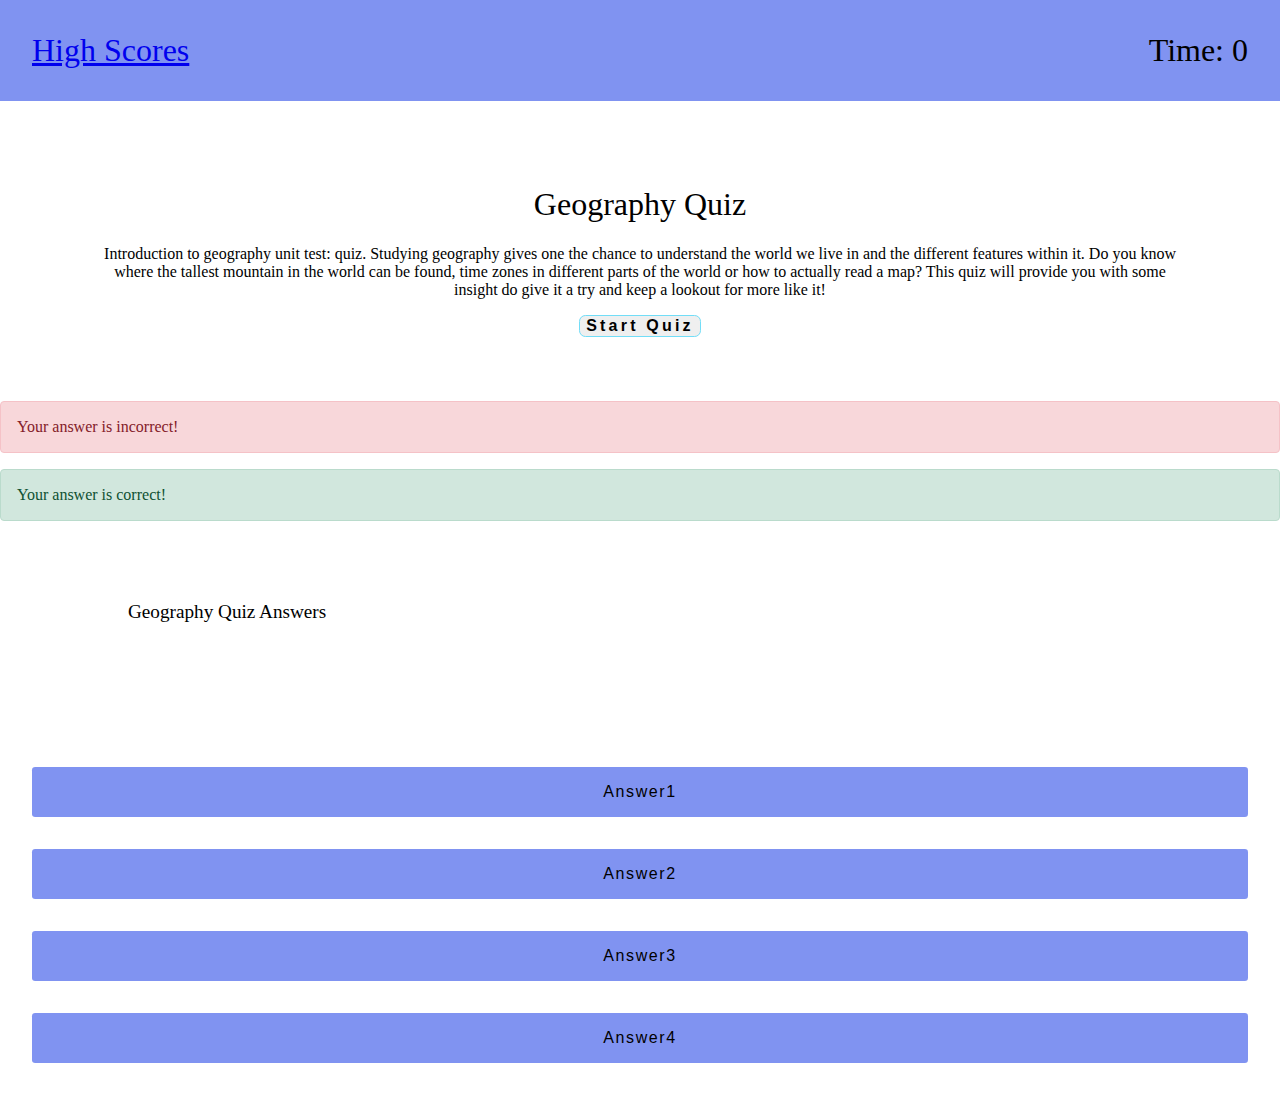
==== index.html @ fabfcecb "question section is added and styled" ====
<!DOCTYPE html>
<html lang="en">
<head>
  <meta charset="UTF-8">
  <meta http-equiv="X-UA-Compatible" content="IE=edge">
  <meta name="viewport" content="width=device-width, initial-scale=1.0">
  <link rel="preconnect" href="https://fonts.googleapis.com">
  <link rel="preconnect" href="https://fonts.gstatic.com" crossorigin>
  <link href="https://fonts.googleapis.com/css2?family=Architects+Daughter&display=swap" rel="stylesheet">
  <link rel="stylesheet" href="./assets/css/styles.css"/> 
  <title>Code Quiz | Home</title>
</head>
<body>
    <header class = "header">
      <nav class = "nav-container">
        <div class="nav-item">
          <a href = "./highScores.html">High Scores</a>
        </div>
        <div class="nav-item">Time: <span>0</span></div>
      </nav>
    </header>

    <main class="main">
    <div class="container start-container">
      <h1 class="title">Geography Quiz</h1>
        <p>Introduction to geography unit test: quiz. Studying geography gives one the chance to understand the world we live in and the different features within it. Do you know where the tallest mountain in the world can be found, time zones in different parts of the world or how to actually read a map? This quiz will provide you with some insight do give it a try and keep a lookout for more like it!</p>
      <div>
        <button class= "btn">Start Quiz</button>
      </div>
    </div>
    <div class="container answer-alert answer-alert-wrong">Your answer is incorrect!</div>
    <div class="container answer-alert answer-alert-wright">Your answer is correct!</div>
    <div class="container question-container">
      <h2 class="question">Geography Quiz Answers</h2>
      <div class="options-container">
        <button class="option-items">Answer1</button>
        <button class="option-items">Answer2</button>
        <button class="option-items">Answer3</button>
        <button class="option-items">Answer4</button>
      </div>

    </div> 
    </main>
    <script src="assets/js/script.js"></script>
</body>
</html>
---- assets/css/styles.css ----
:root {
--cotton-candy: #fdc5f5ff;
--mauve: #f7aef8ff;
--lavender-floral: #b388ebff;
--cornflower-blue: #8093f1ff;
--sky-blue-crayola: #72ddf7ff;
--alert-text: #842029;
--alert-background: #f8d7da; 
--alert-border: #f5c2c7;
--alert-wright-text: #0f5132;
--alert-wright-background: #d1e7dd;
--alert-wright-border: #badbcc;
}
*{
  box-sizing: border-box;

}

body {
  margin: 0;
  font-family: "Architect Daughter";
  line-height: 1,4; 
  font-size: 10px;
}

.header {
  color:black; 
  font-size: 1,4rem;
  background-color: var(--cornflower-blue);
}

.nav-container {
  display: flex; 
  flex-direction: row;
  justify-content: space-between;
}

.nav-item {
  padding: 2rem;
  font-size: 2rem;
  font-style: normal;
  text-decoration: none;
  color: black;
}

.main {
font-size: 1rem;

}

.start-container {
  text-align: center;
  margin: 0 2rem;
  padding: 4rem; 
}
.title {
  font-size: 2rem;
  font-weight: 400;
}

.btn {
  padding: 1 rem 1.5 rem; 
  border: 1px solid;
  border-radius: 0.4rem;
  border-color: var(--sky-blue-crayola);
  font-size: 1rem;
  letter-spacing: 0.2rem;  
  font-weight: 600;
}

.btn:hover {
  background-color: var(--mauve);
  cursor: pointer; 
}

.question.container {
  text-align: center;
  margin: 0 2rem;
  padding: 4rem; 
}

.question {
  font-size: 1.2rem;
  font-weight: 400;
  margin: 0 4rem;
  padding: 4rem; 
  margin-bottom: 4rem;
}

.options-container {
  display:flex;
  flex-direction:column; 
  margin: 1rem 2rem;

}

.option-items {
  margin: 1rem 0;
  padding: 1rem;
  background-color: var(--cornflower-blue);
  border:none;
  border-radius: 0.2rem;
  font-size: 1rem;
  letter-spacing: 0.1rem;
}

.option-items:hover {
  background-color: var(--mauve);
  cursor: pointer;
}
.answer-alert { 
    color: var(--alert-text);
    background-color: var(--alert-background);
    border-color: var(--alert-border);
    position: relative;
    padding: 1rem 1rem;
    margin-bottom: 1rem;
    border: 1px solid transparent;
    border-radius: .25rem;
}

.answer-alert-wrong {
  color: var(--alert-text);
  background-color: var(--alert-background);
  border-color: var(--alert-border);
}

.answer-alert-wright {
  color: var(--alert-wright-text);
  background-color: var(--alert-wright-background);
  border-color: var(--alert-wright-border);
}


@media screen and (max-width: 576px) {
.nav-container{
  flex-direction:column; 
  align-items: center;
  margin: 1rem 2rem;
  }  
  .start-container {
    margin: 0 2rem;
    padding: 2rem;
}}
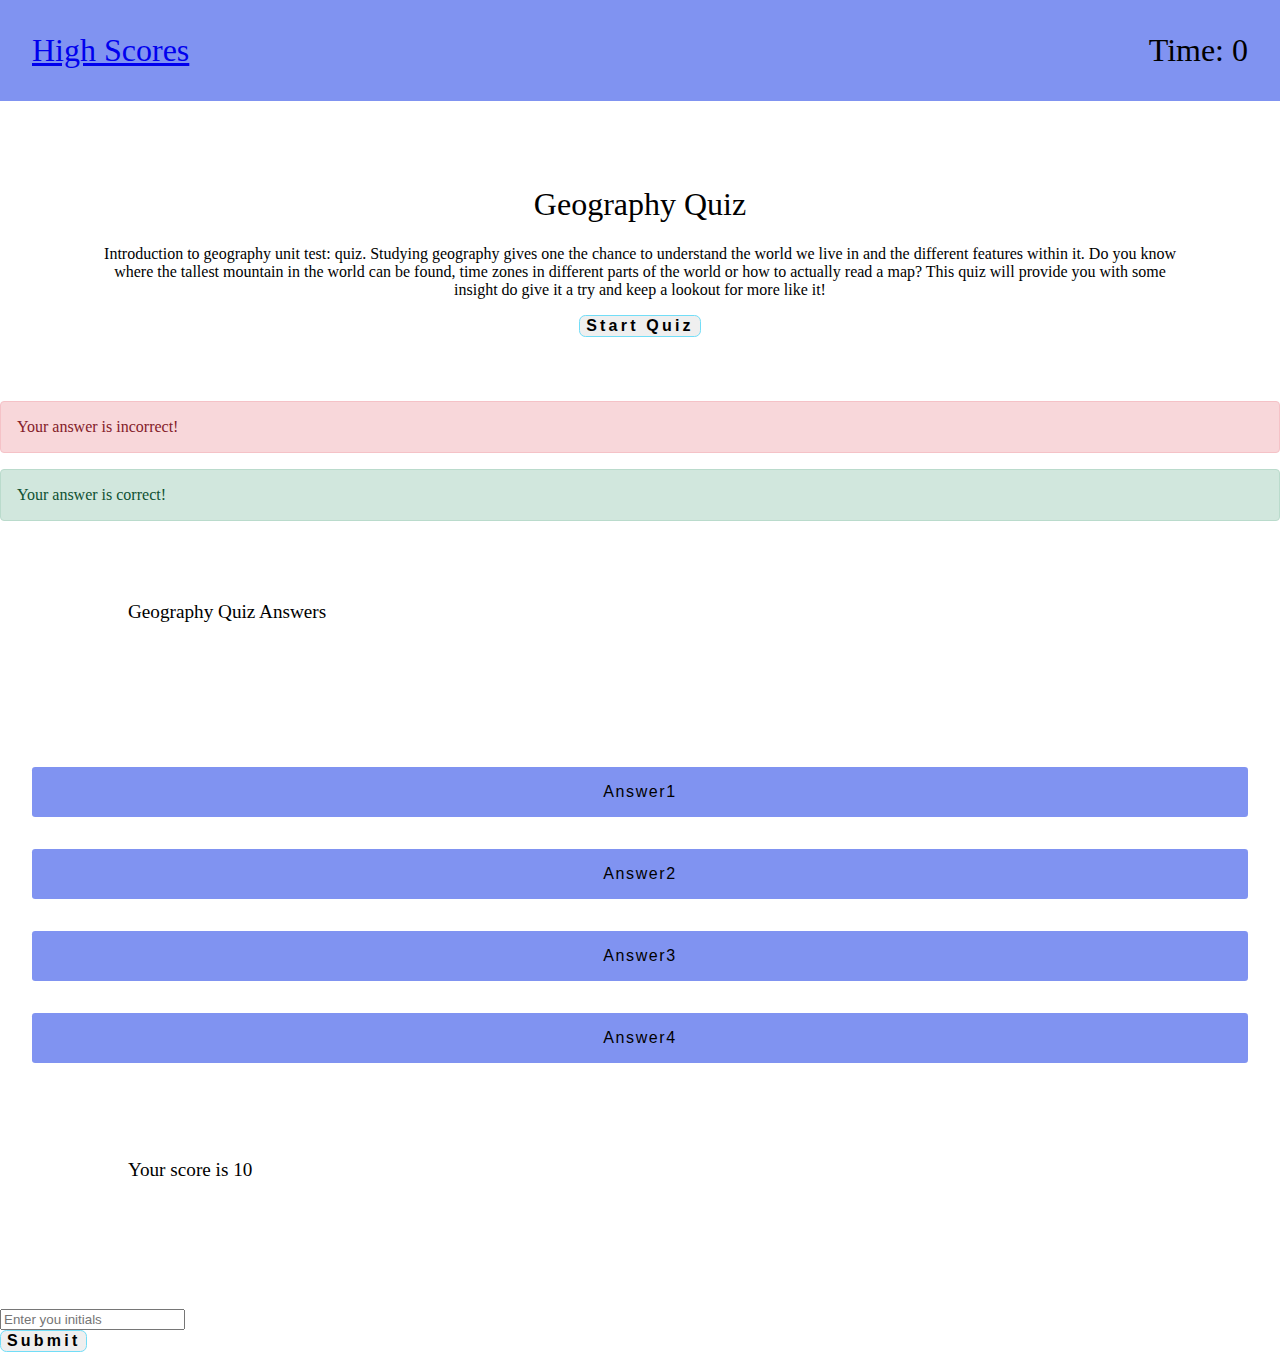
==== commit 52a301a5: "added form" ====
--- a/index.html
+++ b/index.html
@@ -38,8 +38,21 @@
         <button class="option-items">Answer3</button>
         <button class="option-items">Answer4</button>
       </div>
+    </div> 
 
-    </div> 
+    <div class="container score-form">
+<form>
+  <h2 class="question">Your score is 10</h2>
+  <div class="form-container">
+    <div class="form-item">
+      <input placeholder="Enter you initials"/>
+    </div>
+    <div class="form-item">
+    <button class="btn">Submit</button>
+  </div>
+  </div>
+</form>
+</div>
     </main>
     <script src="assets/js/script.js"></script>
 </body>
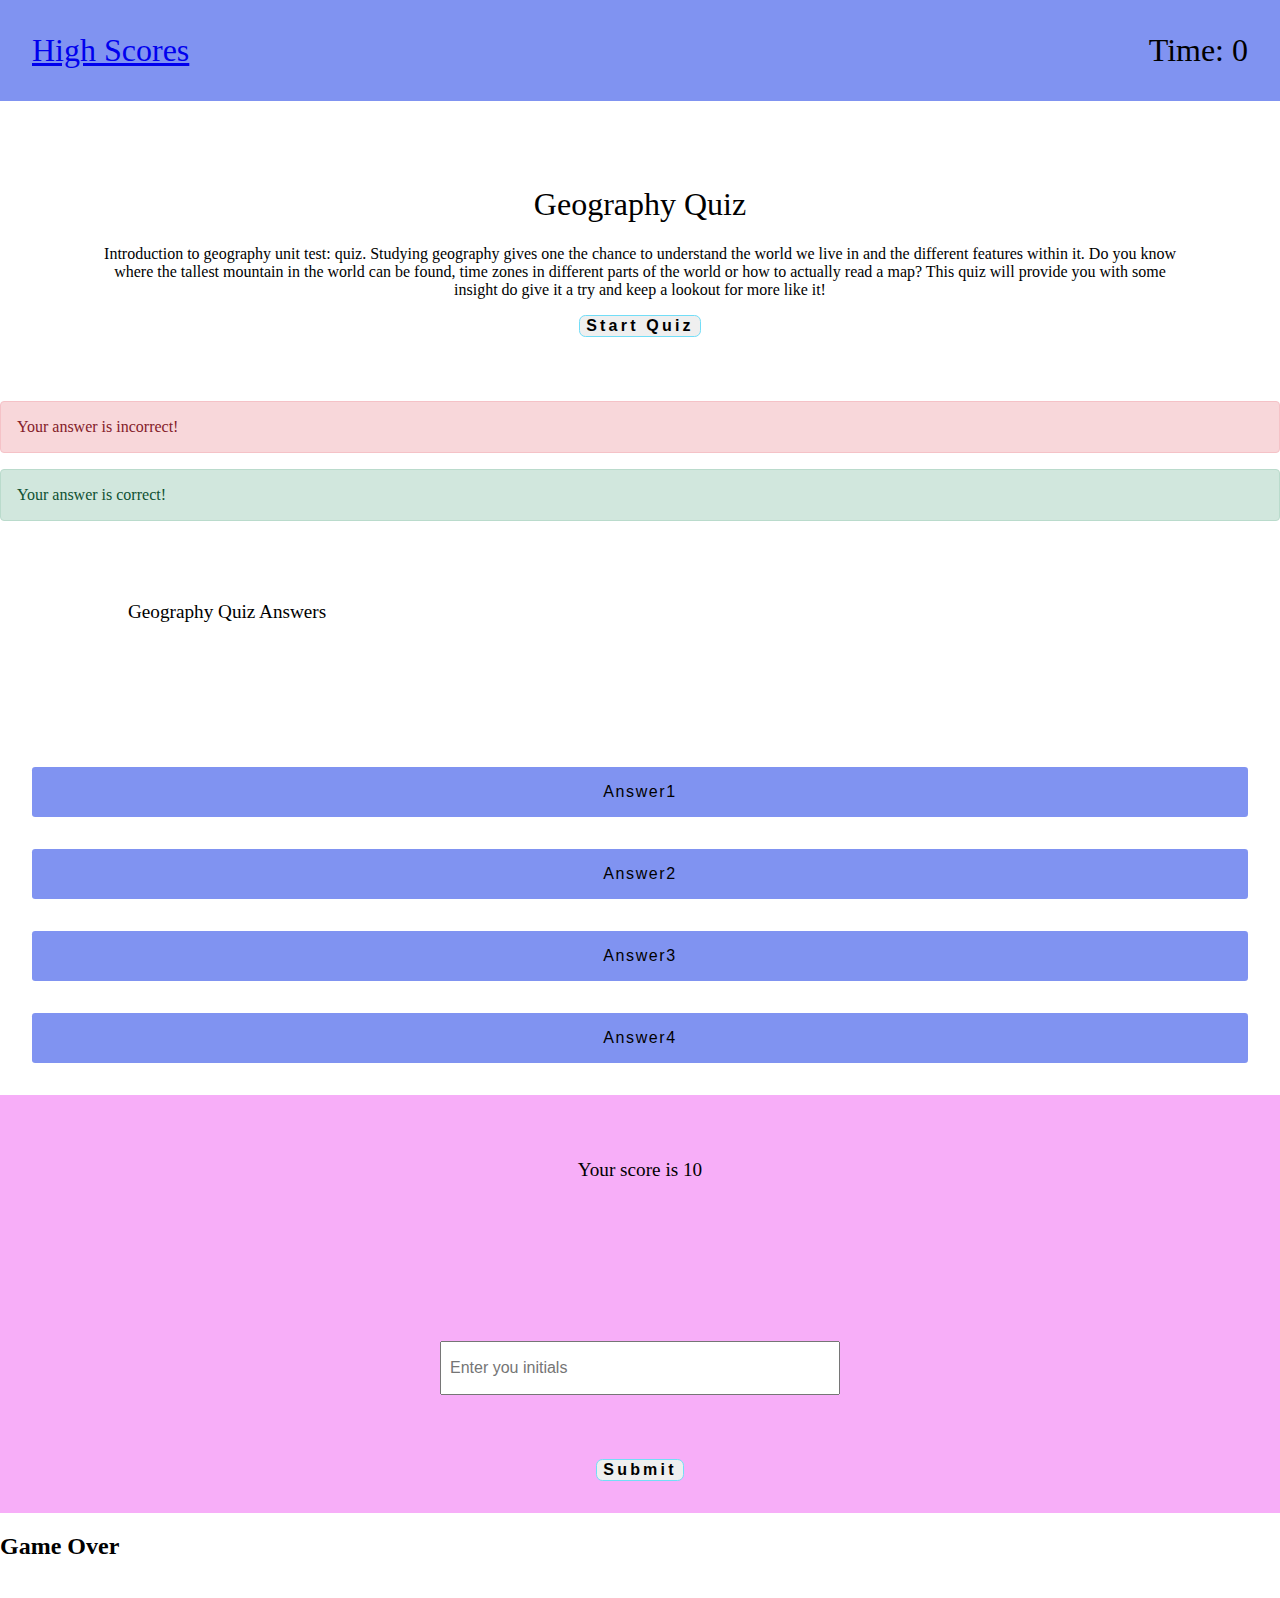
==== commit 762ab1da: "game over container added" ====
--- a/index.html
+++ b/index.html
@@ -1,59 +1,77 @@
 <!DOCTYPE html>
 <html lang="en">
-<head>
-  <meta charset="UTF-8">
-  <meta http-equiv="X-UA-Compatible" content="IE=edge">
-  <meta name="viewport" content="width=device-width, initial-scale=1.0">
-  <link rel="preconnect" href="https://fonts.googleapis.com">
-  <link rel="preconnect" href="https://fonts.gstatic.com" crossorigin>
-  <link href="https://fonts.googleapis.com/css2?family=Architects+Daughter&display=swap" rel="stylesheet">
-  <link rel="stylesheet" href="./assets/css/styles.css"/> 
-  <title>Code Quiz | Home</title>
-</head>
-<body>
-    <header class = "header">
-      <nav class = "nav-container">
+  <head>
+    <meta charset="UTF-8" />
+    <meta http-equiv="X-UA-Compatible" content="IE=edge" />
+    <meta name="viewport" content="width=device-width, initial-scale=1.0" />
+    <link rel="preconnect" href="https://fonts.googleapis.com" />
+    <link rel="preconnect" href="https://fonts.gstatic.com" crossorigin />
+    <link
+      href="https://fonts.googleapis.com/css2?family=Architects+Daughter&display=swap"
+      rel="stylesheet"
+    />
+    <link rel="stylesheet" href="./assets/css/styles.css" />
+    <title>Code Quiz | Home</title>
+  </head>
+  <body>
+    <header class="header">
+      <nav class="nav-container">
         <div class="nav-item">
-          <a href = "./highScores.html">High Scores</a>
+          <a href="./highScores.html">High Scores</a>
         </div>
         <div class="nav-item">Time: <span>0</span></div>
       </nav>
     </header>
 
     <main class="main">
-    <div class="container start-container">
-      <h1 class="title">Geography Quiz</h1>
-        <p>Introduction to geography unit test: quiz. Studying geography gives one the chance to understand the world we live in and the different features within it. Do you know where the tallest mountain in the world can be found, time zones in different parts of the world or how to actually read a map? This quiz will provide you with some insight do give it a try and keep a lookout for more like it!</p>
-      <div>
-        <button class= "btn">Start Quiz</button>
+      <div class="container start-container">
+        <h1 class="title">Geography Quiz</h1>
+        <p>
+          Introduction to geography unit test: quiz. Studying geography gives
+          one the chance to understand the world we live in and the different
+          features within it. Do you know where the tallest mountain in the
+          world can be found, time zones in different parts of the world or how
+          to actually read a map? This quiz will provide you with some insight
+          do give it a try and keep a lookout for more like it!
+        </p>
+        <div>
+          <button class="btn">Start Quiz</button>
+        </div>
       </div>
-    </div>
-    <div class="container answer-alert answer-alert-wrong">Your answer is incorrect!</div>
-    <div class="container answer-alert answer-alert-wright">Your answer is correct!</div>
-    <div class="container question-container">
-      <h2 class="question">Geography Quiz Answers</h2>
-      <div class="options-container">
-        <button class="option-items">Answer1</button>
-        <button class="option-items">Answer2</button>
-        <button class="option-items">Answer3</button>
-        <button class="option-items">Answer4</button>
+      <div class="container answer-alert answer-alert-wrong">
+        Your answer is incorrect!
       </div>
-    </div> 
+      <div class="container answer-alert answer-alert-wright">
+        Your answer is correct!
+      </div>
+      <div class="container question-container">
+        <h2 class="question">Geography Quiz Answers</h2>
+        <div class="options-container">
+          <button class="option-items">Answer1</button>
+          <button class="option-items">Answer2</button>
+          <button class="option-items">Answer3</button>
+          <button class="option-items">Answer4</button>
+        </div>
+      </div>
 
-    <div class="container score-form">
-<form>
-  <h2 class="question">Your score is 10</h2>
-  <div class="form-container">
-    <div class="form-item">
-      <input placeholder="Enter you initials"/>
-    </div>
-    <div class="form-item">
-    <button class="btn">Submit</button>
-  </div>
-  </div>
-</form>
-</div>
+      <div class="container score-form">
+        <form>
+          <h2 class="question">Your score is 10</h2>
+          <div class="form-container">
+            <div class="form-item">
+              <input placeholder="Enter you initials" />
+            </div>
+            <div class="form-item">
+              <button class="btn">Submit</button>
+            </div>
+          </div>
+        </form>
+      </div>
+      <div class="container game-over">
+        <h2>Game Over</h2>
+      </div>
+      <br />
     </main>
     <script src="assets/js/script.js"></script>
-</body>
-</html>+  </body>
+</html>
--- a/assets/css/styles.css
+++ b/assets/css/styles.css
@@ -131,7 +131,29 @@
   border-color: var(--alert-wright-border);
 }
 
+.score-form {
+  text-align: center;
+  background-color: var(--mauve);
+  color: black;
+}
 
+.form-container {
+  display:flex;
+  flex-direction: column;
+}
+
+.form-item {
+  margin:2rem 0 ; 
+}
+
+.form-item input {
+  padding: 1rem 0.5rem; 
+  font-size: 1rem;
+  min-width: 400px;
+  flex-shrink: 2;
+}
+
+}
 @media screen and (max-width: 576px) {
 .nav-container{
   flex-direction:column; 
@@ -141,5 +163,9 @@
   .start-container {
     margin: 0 2rem;
     padding: 2rem;
+  }
+
+  .form-item input {
+    width: 100%; 
 }}
 
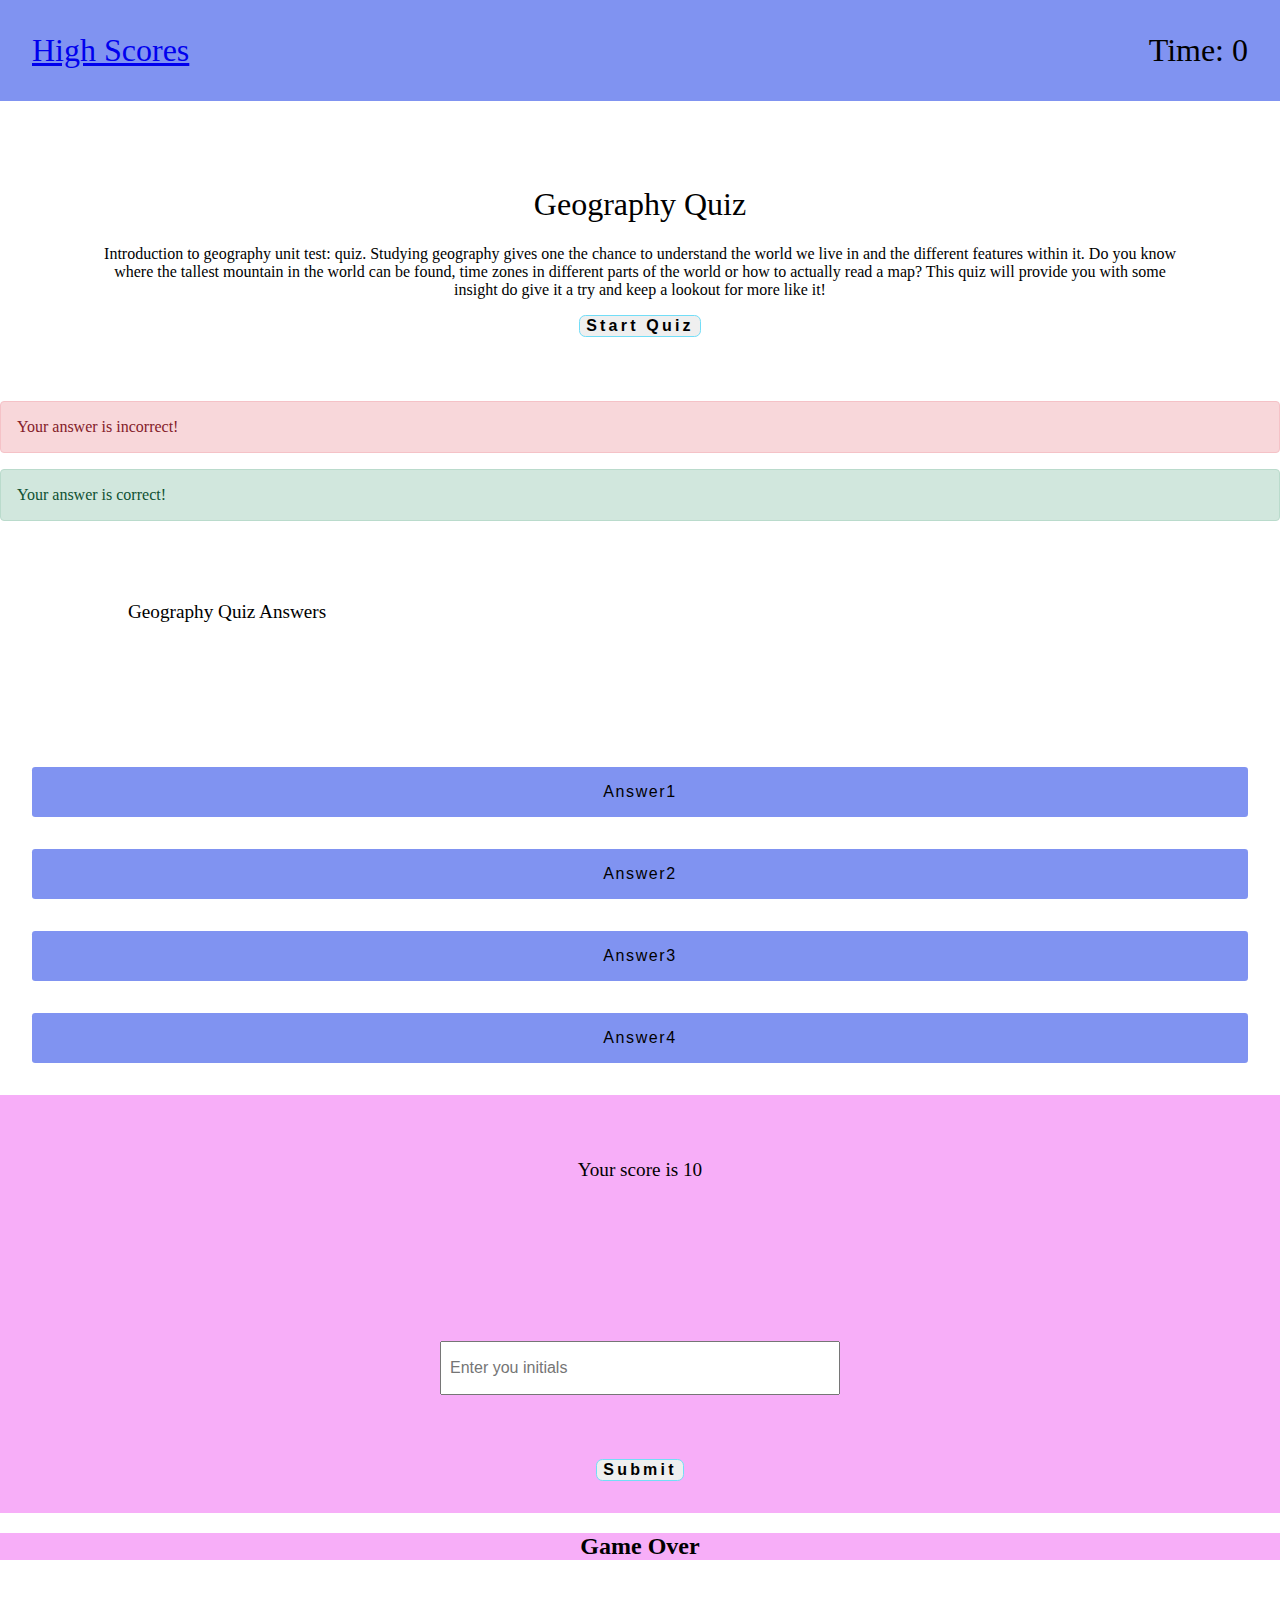
==== commit c24592cd: "css style sheet properly linked" ====
--- a/index.html
+++ b/index.html
@@ -24,7 +24,8 @@
     </header>
 
     <main class="main">
-      <div class="container start-container">
+      <!-- step1 - this container must disappear / js-->
+      <div class="container start-container"> 
         <h1 class="title">Geography Quiz</h1>
         <p>
           Introduction to geography unit test: quiz. Studying geography gives
@@ -35,7 +36,8 @@
           do give it a try and keep a lookout for more like it!
         </p>
         <div>
-          <button class="btn">Start Quiz</button>
+          <!--added id to the button to link with js-->
+          <button class="btn" id="start-quiz">Start Quiz</button>
         </div>
       </div>
       <div class="container answer-alert answer-alert-wrong">
@@ -44,6 +46,7 @@
       <div class="container answer-alert answer-alert-wright">
         Your answer is correct!
       </div>
+      <!--step2 - this container must appear / js-->
       <div class="container question-container">
         <h2 class="question">Geography Quiz Answers</h2>
         <div class="options-container">
@@ -62,7 +65,7 @@
               <input placeholder="Enter you initials" />
             </div>
             <div class="form-item">
-              <button class="btn">Submit</button>
+              <button class="btn-2">Submit</button>
             </div>
           </div>
         </form>
--- a/assets/css/styles.css
+++ b/assets/css/styles.css
@@ -58,7 +58,7 @@
   font-weight: 400;
 }
 
-.btn {
+.btn, .btn-2 {
   padding: 1 rem 1.5 rem; 
   border: 1px solid;
   border-radius: 0.4rem;
@@ -153,7 +153,17 @@
   flex-shrink: 2;
 }
 
+.game-over {
+  text-align: center;
+  background-color: var(--mauve);
+  color: black;
 }
+
+.btn-2:hover {
+  background-color: var(--cornflower-blue);
+  cursor: pointer; 
+}
+
 @media screen and (max-width: 576px) {
 .nav-container{
   flex-direction:column; 
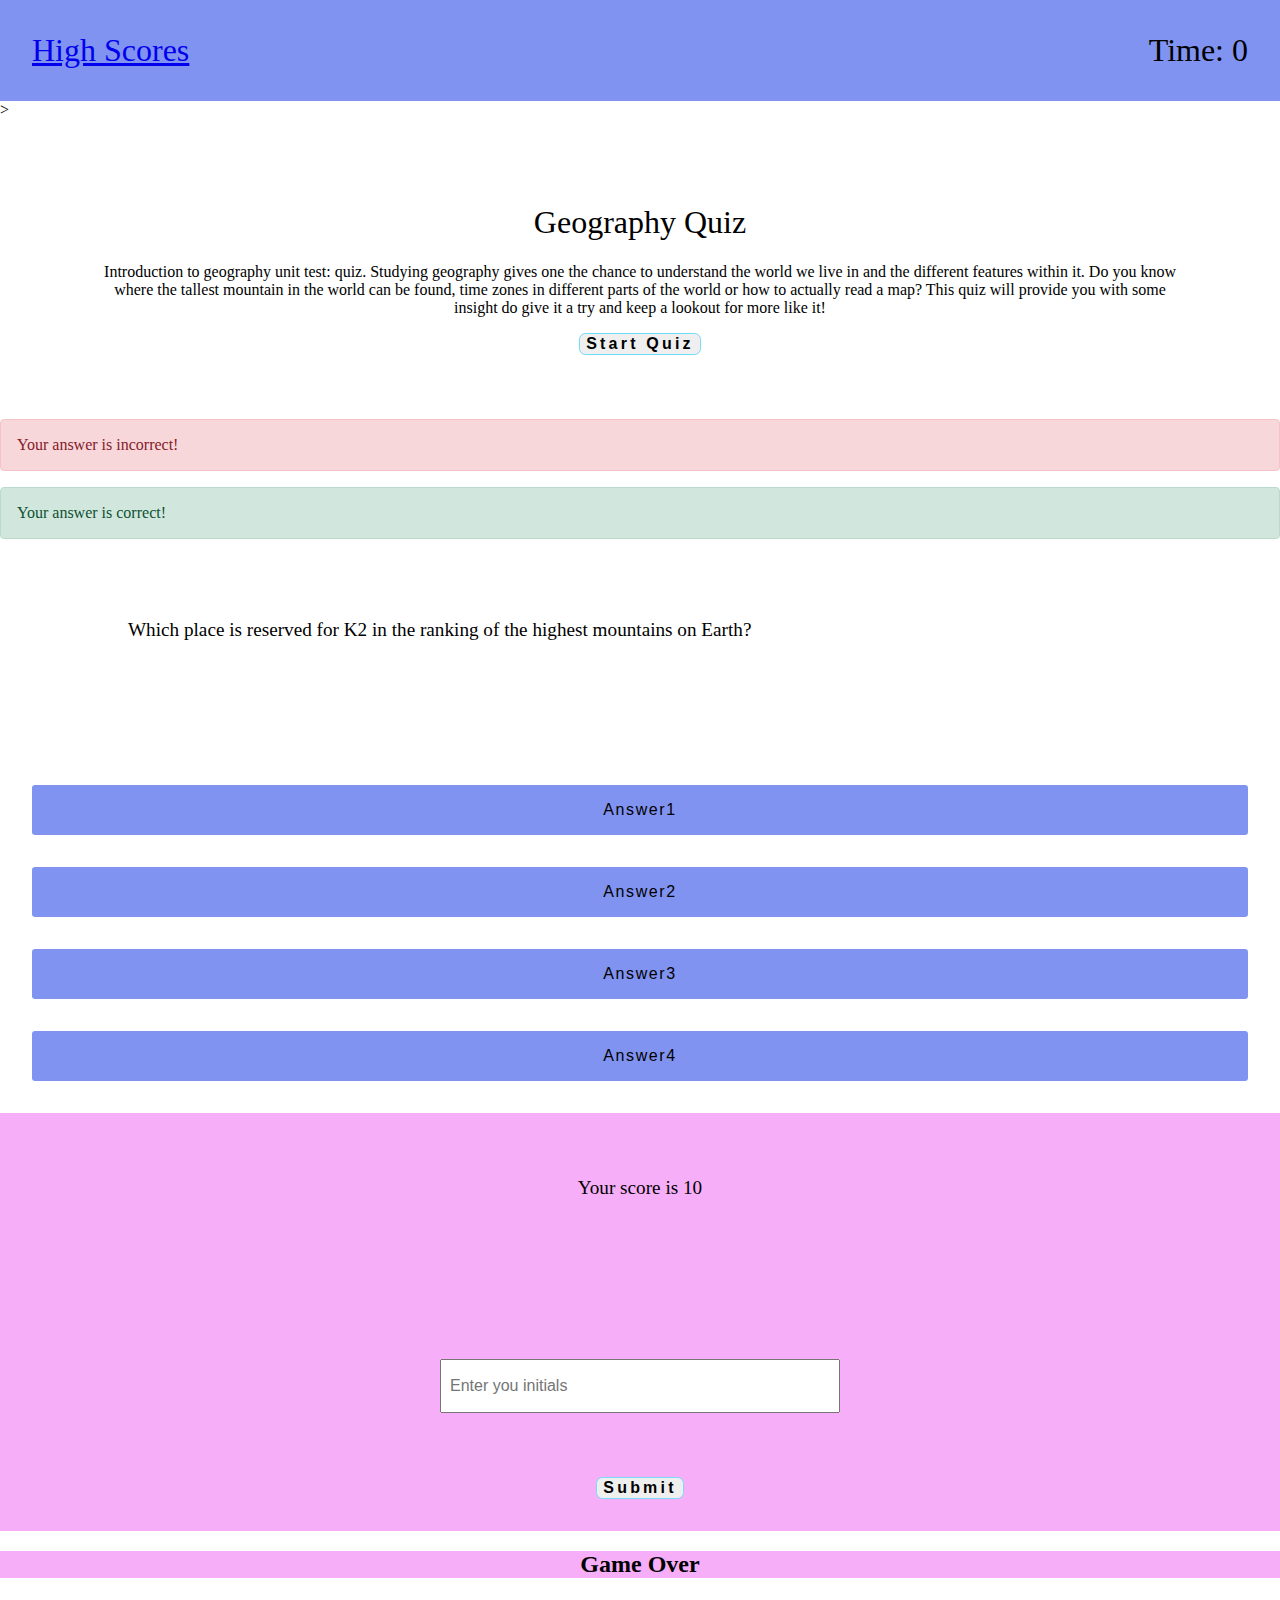
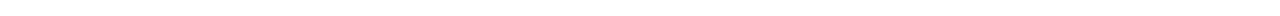
==== commit 71c1e2ce: "Selected a quiz question" ====
--- a/index.html
+++ b/index.html
@@ -23,7 +23,7 @@
       </nav>
     </header>
 
-    <main class="main">
+    <main class="main">>
       <!-- step1 - this container must disappear / js-->
       <div class="container start-container"> 
         <h1 class="title">Geography Quiz</h1>
@@ -48,7 +48,7 @@
       </div>
       <!--step2 - this container must appear / js-->
       <div class="container question-container">
-        <h2 class="question">Geography Quiz Answers</h2>
+        <h2 class="question">Which place is reserved for K2 in the ranking of the highest mountains on Earth?</h2>
         <div class="options-container">
           <button class="option-items">Answer1</button>
           <button class="option-items">Answer2</button>
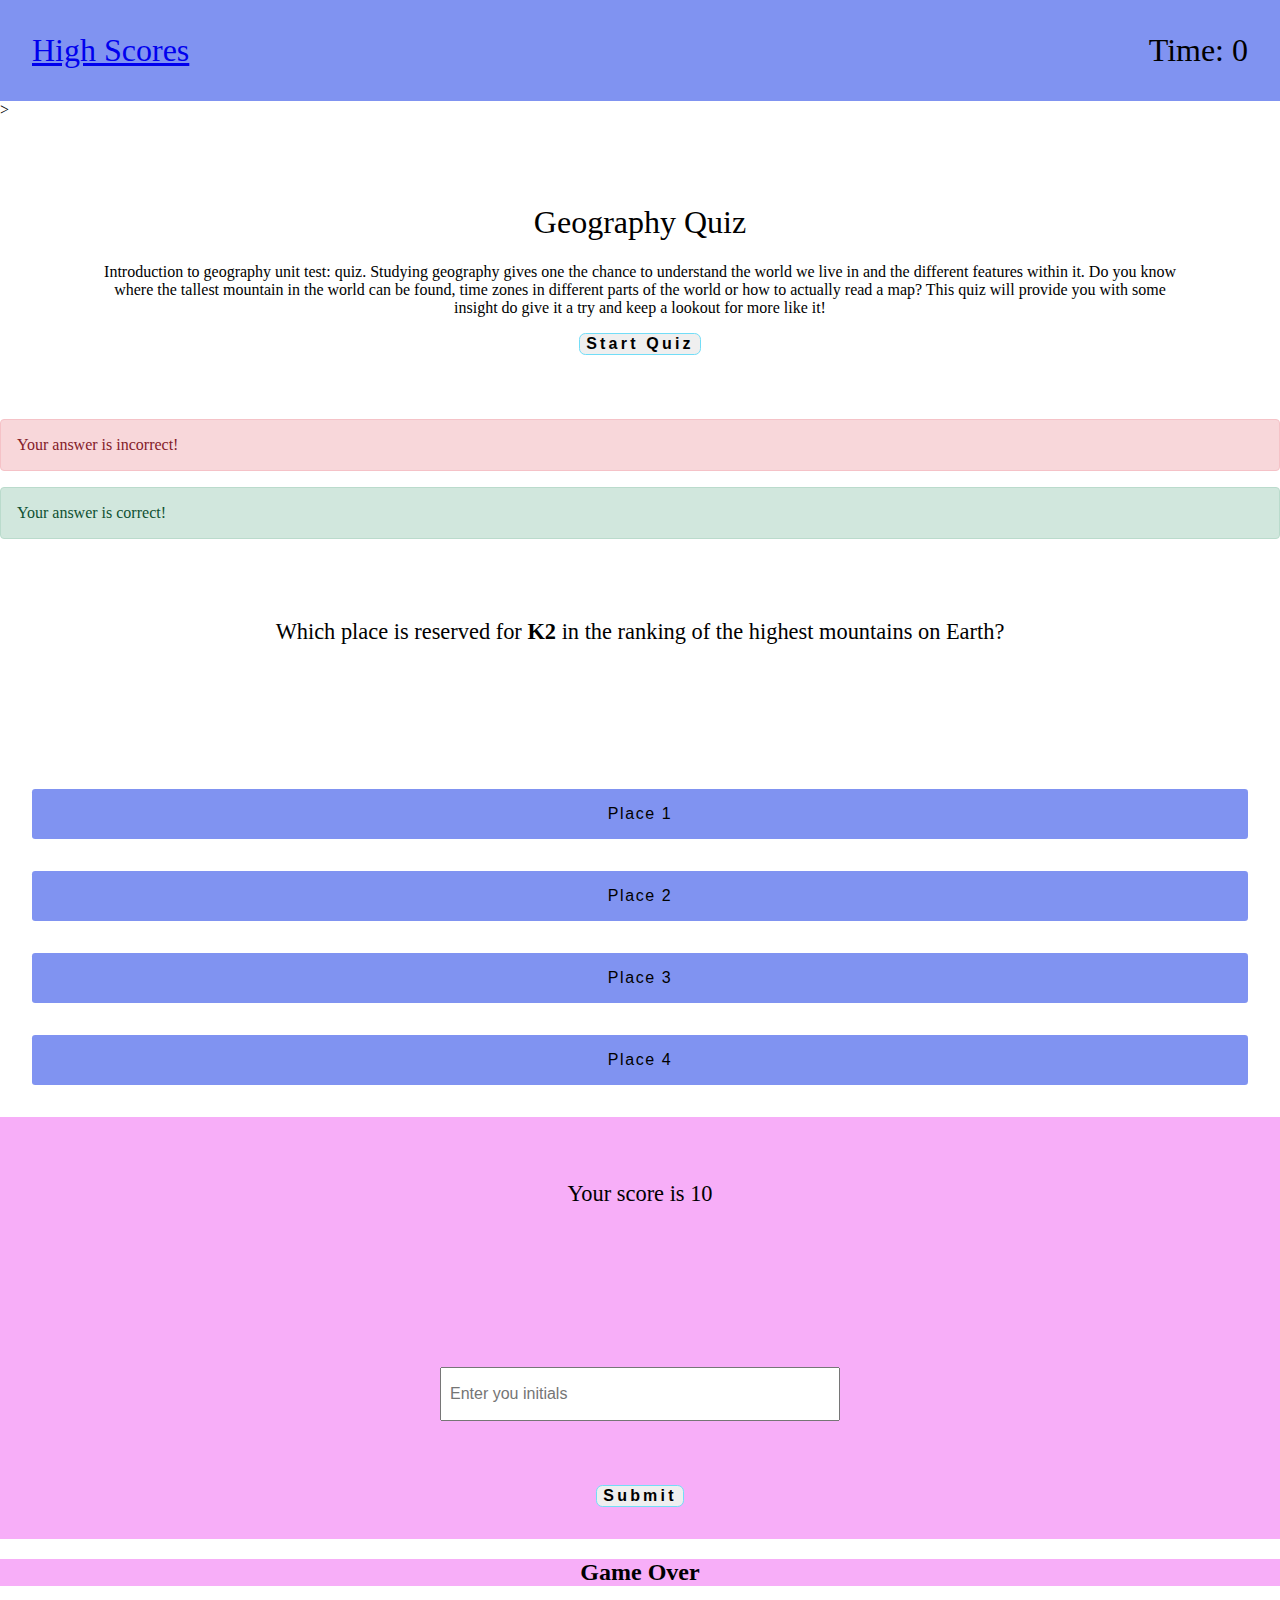
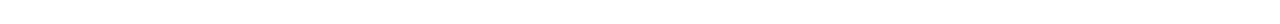
==== commit 6324c836: "adjusted question section accordingly to reflect js" ====
--- a/index.html
+++ b/index.html
@@ -25,7 +25,7 @@
 
     <main class="main">>
       <!-- step1 - this container must disappear / js-->
-      <div class="container start-container"> 
+      <div class="container start-container" id="start-container"> 
         <h1 class="title">Geography Quiz</h1>
         <p>
           Introduction to geography unit test: quiz. Studying geography gives
@@ -48,12 +48,12 @@
       </div>
       <!--step2 - this container must appear / js-->
       <div class="container question-container">
-        <h2 class="question">Which place is reserved for K2 in the ranking of the highest mountains on Earth?</h2>
+        <h2 class="question">Which place is reserved for <strong>K2</strong> in the ranking of the highest mountains on Earth?</h2>
         <div class="options-container">
-          <button class="option-items">Answer1</button>
-          <button class="option-items">Answer2</button>
-          <button class="option-items">Answer3</button>
-          <button class="option-items">Answer4</button>
+          <button class="option-items">Place 1</button>
+          <button class="option-items">Place 2</button>
+          <button class="option-items">Place 3</button>
+          <button class="option-items">Place 4</button>
         </div>
       </div>
 
--- a/assets/css/styles.css
+++ b/assets/css/styles.css
@@ -76,15 +76,16 @@
 .question.container {
   text-align: center;
   margin: 0 2rem;
-  padding: 4rem; 
+  padding: 4rem;
 }
 
 .question {
-  font-size: 1.2rem;
+  font-size: 1.4rem;
   font-weight: 400;
   margin: 0 4rem;
   padding: 4rem; 
   margin-bottom: 4rem;
+  text-align: center;
 }
 
 .options-container {
@@ -177,5 +178,17 @@
 
   .form-item input {
     width: 100%; 
-}}
+}
+  .title {
+    font-size: 0.5rem;
+    font-weight: 100;
+}
 
+.question.container {
+  text-align: center;
+  margin: 0 2rem;
+  padding: 4rem;
+}
+
+}
+
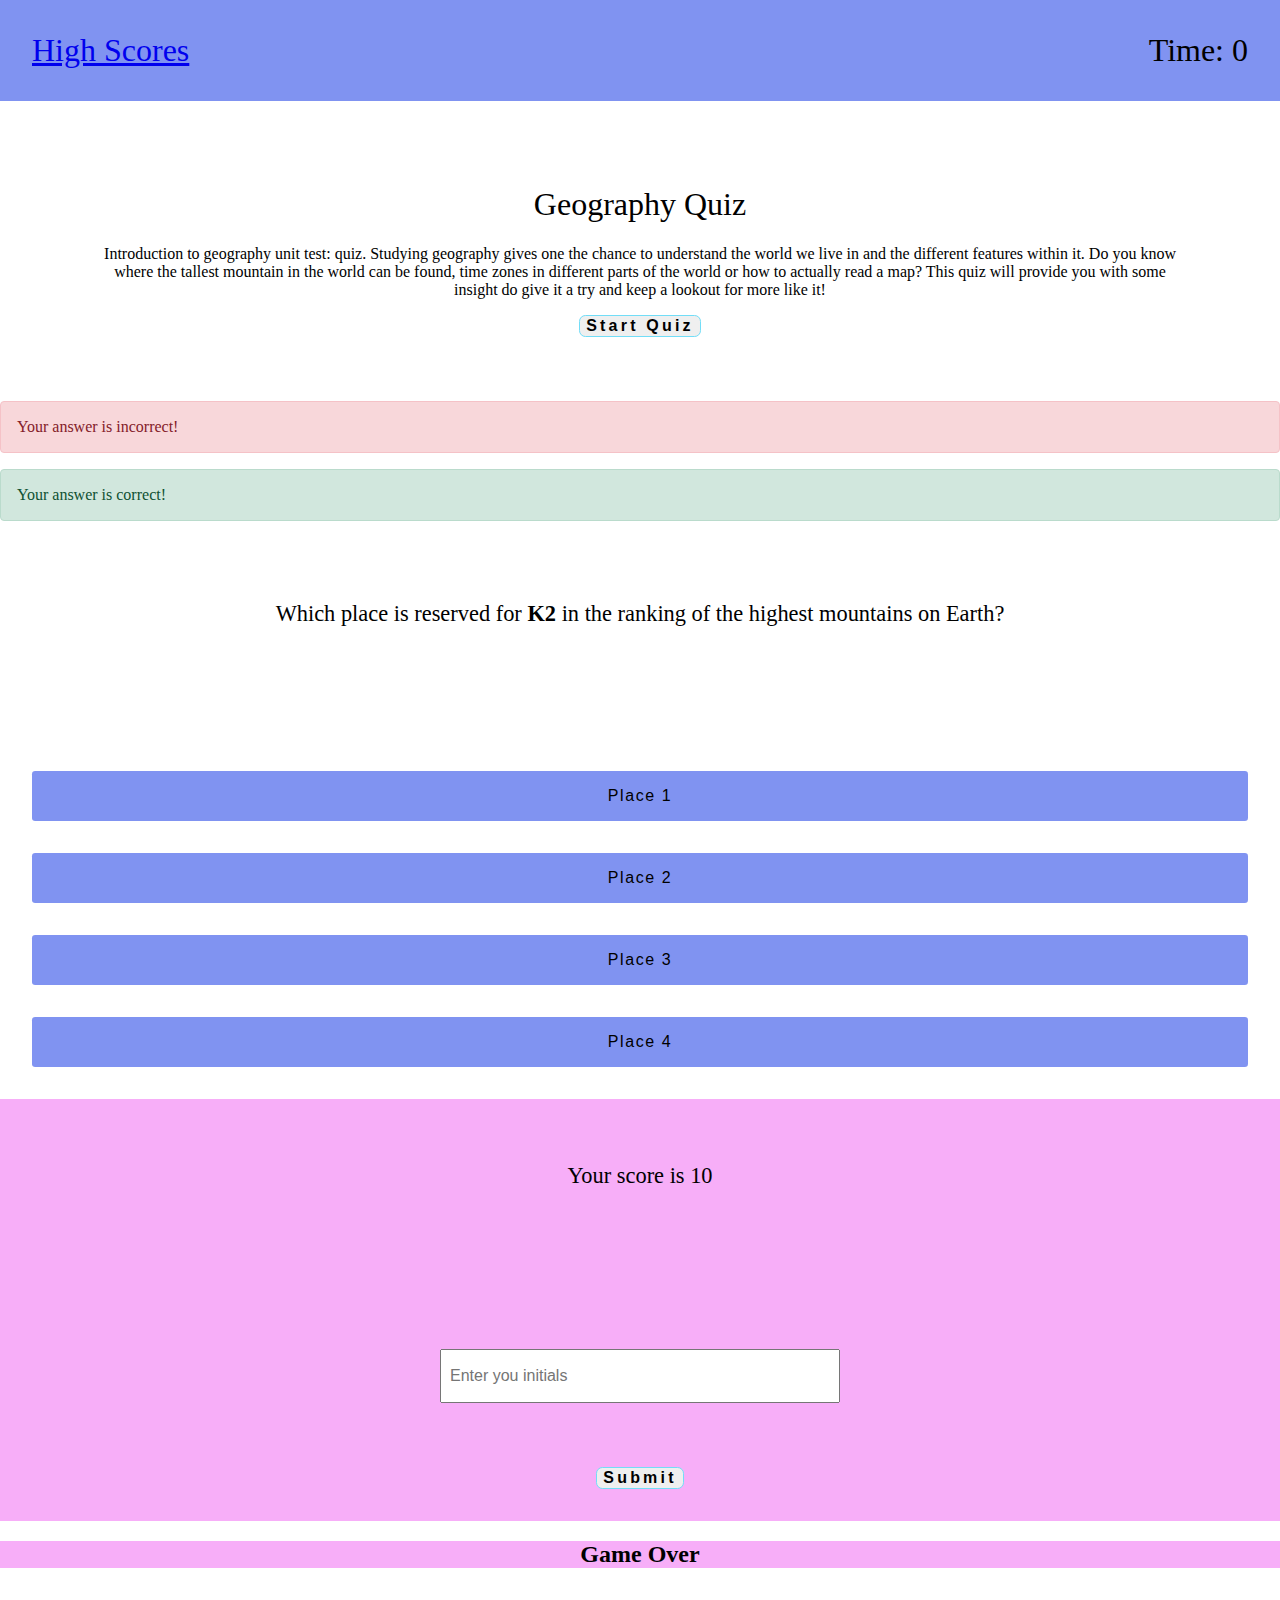
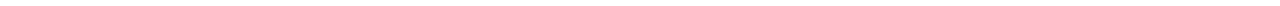
==== commit 9b1443a9: "added id to main to link with js" ====
--- a/index.html
+++ b/index.html
@@ -23,7 +23,7 @@
       </nav>
     </header>
 
-    <main class="main">>
+    <main class="main" id="main-container">
       <!-- step1 - this container must disappear / js-->
       <div class="container start-container" id="start-container"> 
         <h1 class="title">Geography Quiz</h1>
@@ -50,10 +50,10 @@
       <div class="container question-container">
         <h2 class="question">Which place is reserved for <strong>K2</strong> in the ranking of the highest mountains on Earth?</h2>
         <div class="options-container">
-          <button class="option-items">Place 1</button>
-          <button class="option-items">Place 2</button>
-          <button class="option-items">Place 3</button>
-          <button class="option-items">Place 4</button>
+          <button class="options-item">Place 1</button>
+          <button class="options-item">Place 2</button>
+          <button class="options-item">Place 3</button>
+          <button class="options-item">Place 4</button>
         </div>
       </div>
 
--- a/assets/css/styles.css
+++ b/assets/css/styles.css
@@ -95,7 +95,7 @@
 
 }
 
-.option-items {
+.options-item {
   margin: 1rem 0;
   padding: 1rem;
   background-color: var(--cornflower-blue);
@@ -105,7 +105,7 @@
   letter-spacing: 0.1rem;
 }
 
-.option-items:hover {
+.options-item:hover {
   background-color: var(--mauve);
   cursor: pointer;
 }
